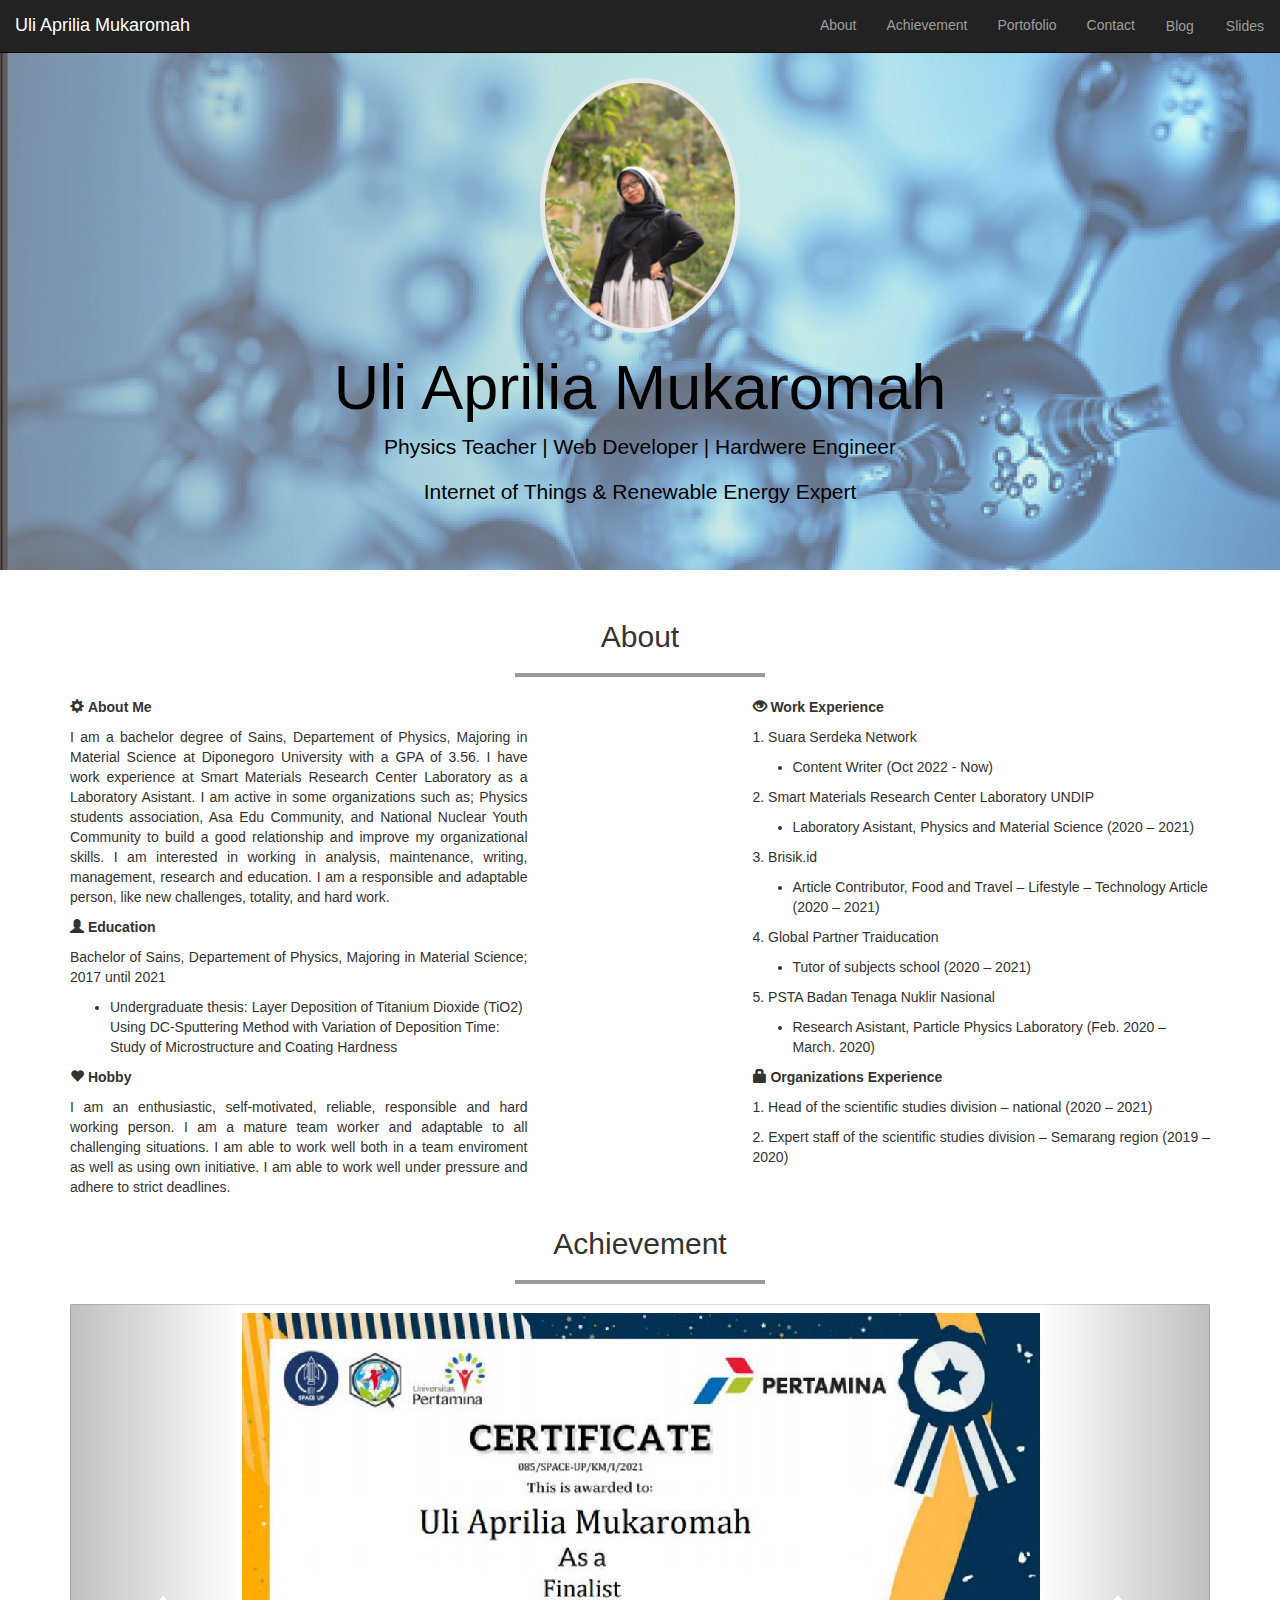
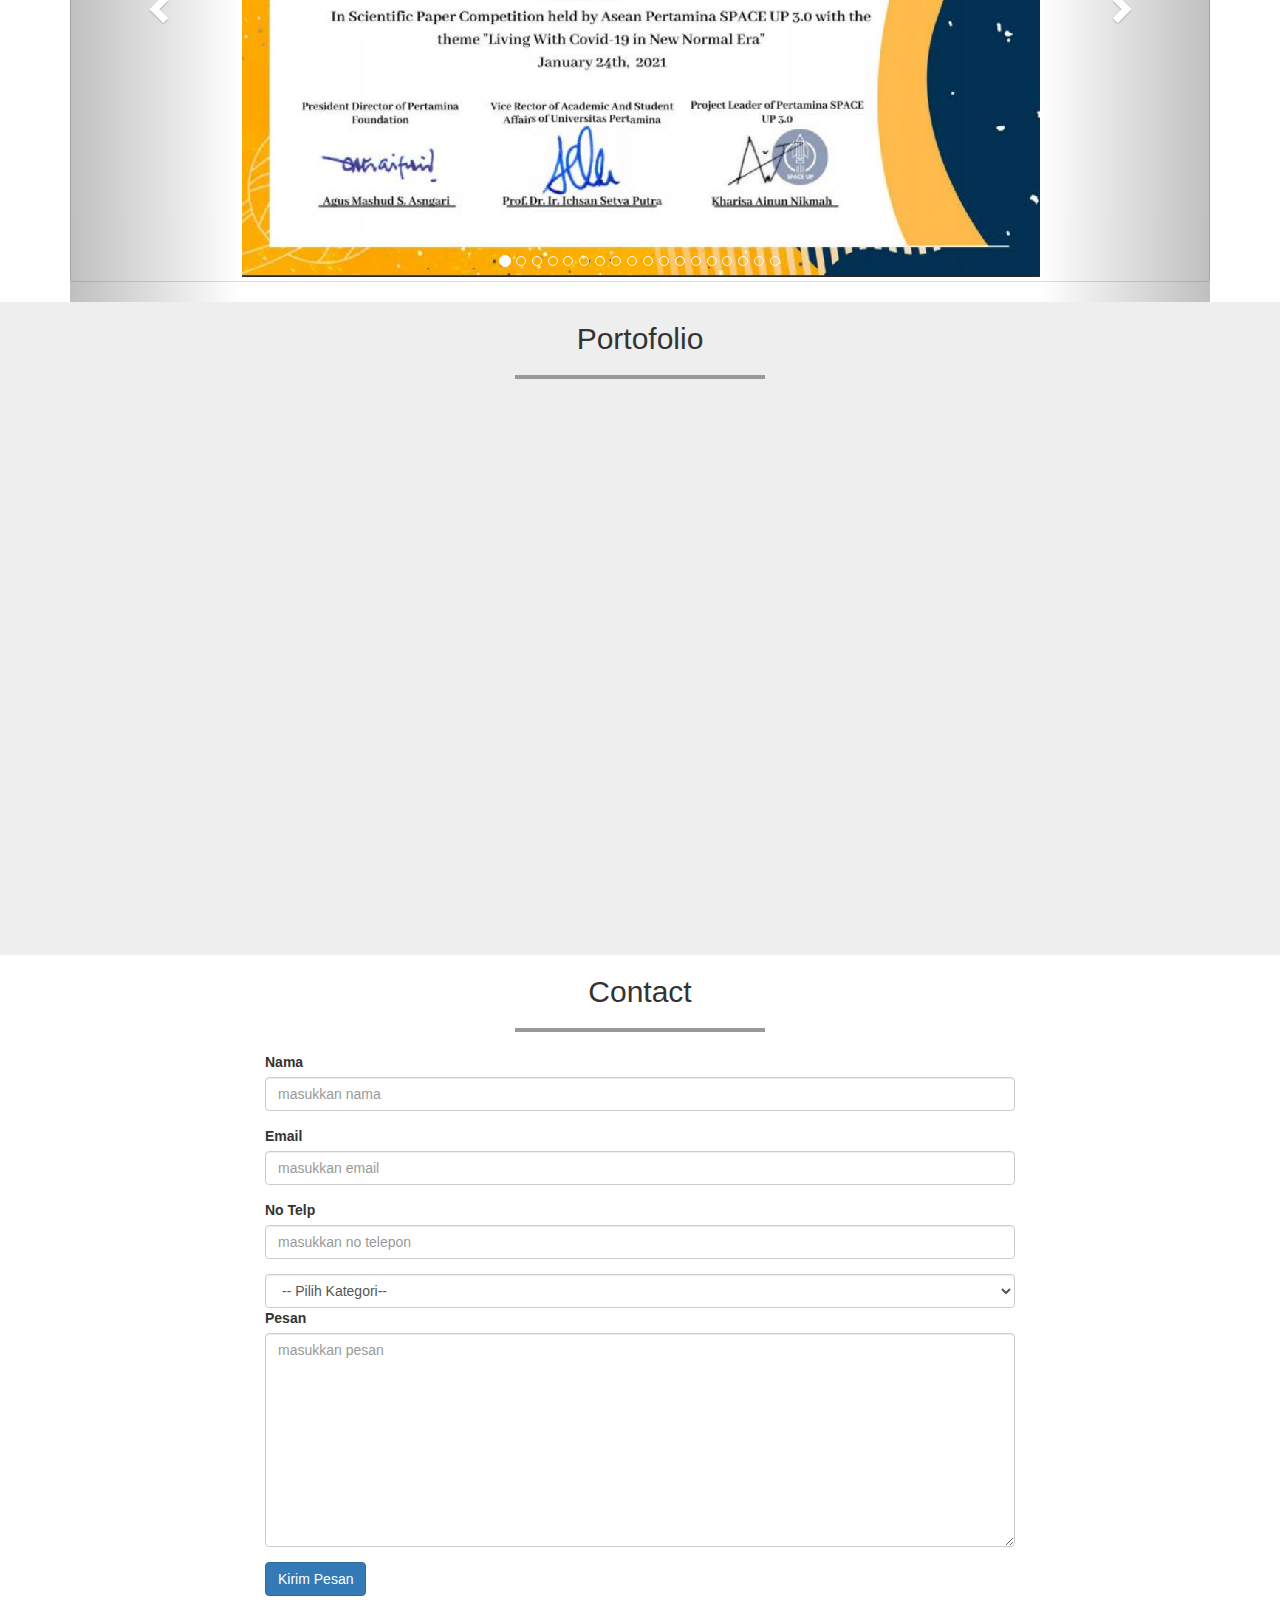
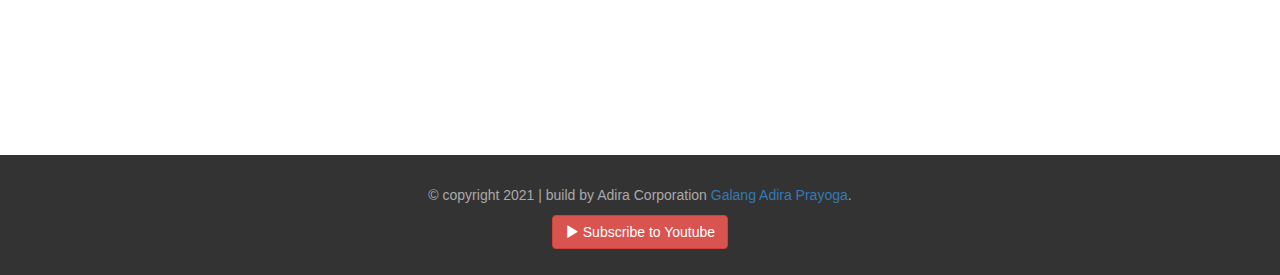
==== index.html @ ebdf1270 "first commit" ====
<!DOCTYPE html>
<html lang="en" id="home">
  <head>
    <meta charset="utf-8">
    <meta http-equiv="X-UA-Compatible" content="IE=edge">
    <meta name="viewport" content="width=device-width, initial-scale=1">
    <!-- The above 3 meta tags *must* come first in the head; any other head content must come *after* these tags -->
    <title>My Portofolio</title>

    <!-- Bootstrap -->
    <link href="css/bootstrap.min.css" rel="stylesheet">
    <link rel="stylesheet" href="css/style.css">

    <!-- HTML5 shim and Respond.js for IE8 support of HTML5 elements and media queries -->
    <!-- WARNING: Respond.js doesn't work if you view the page via file:// -->
    <!--[if lt IE 9]>
      <script src="https://oss.maxcdn.com/html5shiv/3.7.3/html5shiv.min.js"></script>
      <script src="https://oss.maxcdn.com/respond/1.4.2/respond.min.js"></script>
    <![endif]-->
  </head>
  <body>

    <!-- navbar -->
    <nav class="navbar navbar-inverse navbar-fixed-top">
        <div class="container-fluid">
            <div class="navbar-header">
                <button type="button" class="navbar-toggle collapsed" data-toggle="collapse" data-target="#bs-example-navbar-collapse-1" aria-expanded="false">
                    <span class="sr-only">Toggle navigation</span>
                    <span class="icon-bar"></span>
                    <span class="icon-bar"></span>
                    <span class="icon-bar"></span>
                </button>

                <a href="#home" class="navbar-brand page-scroll">Uli Aprilia Mukaromah</a>
            </div>


          <div class="collapse navbar-collapse" id="bs-example-navbar-collapse-1">
            <ul class="nav navbar-nav navbar-right">
                 <li><a href="#about" class="page-scroll">About</a> </li>
                 <li><a href="#achievement" class="page-scroll">Achievement</a></li>
                 <li><a href="#portofolio" class="page-scroll">Portofolio</a></li>
                 <li><a href="#contact" class="page-scroll">Contact</a></li>
                 <li><a href="https://catatanfisikawan.blogspot.com/" class="btn" target="_blank">Blog</a></li>
                 <li><a href="https://speakerdeck.com/galangadira" class="btn" target="_blank">Slides</a></li>
            </ul>
          </div>
        </div>
    </nav>
    <!-- akhir navbar -->

    <!-- jumbotron -->
       <div class="jumbotron text-center">
           <img src="img/uli.JPG" class="img-circle"> 
           <h1>Uli Aprilia Mukaromah</h1>
           <p>Physics Teacher | Web Developer | Hardwere Engineer</p>
           <p></p>
           <p>Internet of Things & Renewable Energy Expert</p>
       </div>
    <!-- akhir jumbotron-->
  
    <!-- about-->
     <section class="about" id="about">
        <div class="container">
            <div class="row">
                <div class="col-sm-12">
                    <h2 class="text-center">About</h2>
                    <hr>
                </div>
            </div>
            
            <div class="row">
                <div class="col-sm-5">
                    <p class="pKiri"><i class="glyphicon glyphicon-cog"></i> <strong> About Me</strong></p>
                    <p class="pKiri"> I am a bachelor degree of Sains, Departement of Physics, Majoring in Material Science at Diponegoro University with a GPA of 3.56. 
                      I have work experience at Smart Materials Research Center Laboratory as a Laboratory Asistant. I am active in some organizations such as; 
                      Physics students association, Asa Edu Community, and National Nuclear Youth Community to build a good relationship and improve my organizational skills. 
                      I am interested in working in analysis, maintenance, writing, management, research and education. I am a responsible and adaptable person, like new challenges, 
                      totality, and hard work.</p>
                    
                    <p class="pKiri"><i class="glyphicon glyphicon-user"></i> <strong> Education</strong></p>
                    <p class="pKiri"> Bachelor of Sains, Departement of Physics, Majoring in Material Science; 2017 until 2021 </p>
                    <p class="pKiri"> <ul><li>Undergraduate thesis: Layer Deposition of Titanium Dioxide (TiO2) Using DC-Sputtering Method with Variation of Deposition Time: Study of Microstructure and Coating Hardness</li></ul></p>
                    
                    <p class="pKiri"><i class="glyphicon glyphicon-heart"></i> <strong> Hobby</strong></p>
                    <p class="pKiri"> I am an enthusiastic, self-motivated, reliable, responsible and hard working person. 
                        I am a mature team worker and adaptable to all challenging situations. I am able to work well both in a team enviroment as well as using own initiative. 
                        I am able to work well under pressure and adhere to strict deadlines.</p>
                </div>
                <div class="col-sm-5 col-sm-offset-2">
                    <p class="pKanan"><i class="glyphicon glyphicon-eye-open"></i> <strong> Work Experience </strong></p>
                    <p class="pKanan"> 1. Suara Serdeka Network </p>
                    <p class="pKanan"> <ul><li>Content Writer (Oct 2022 - Now)</li></ul> </p>
                    <p class="pKanan"> 2. Smart Materials Research Center Laboratory UNDIP </p>
                    <p class="pKanan"> <ul><li>Laboratory Asistant, Physics and Material Science (2020 – 2021)</li></ul> </p>
                    <p class="pKanan"> 3. Brisik.id </p>
                    <p class="pKanan"> <ul><li>Article Contributor, Food and Travel – Lifestyle – Technology Article (2020 – 2021)</li></ul> </p>
                    <p class="pKanan"> 4. Global Partner Traiducation</p>
                    <p class="pKanan"> <ul><li>Tutor of subjects school (2020 – 2021)</li></ul> </p>
                    <p class="pKanan"> 5. PSTA Badan Tenaga Nuklir Nasional</p>
                    <p class="pKanan"> <ul><li>Research Asistant, Particle Physics Laboratory (Feb. 2020  –  March. 2020)</li></ul> </p>
                    <p class="pKanan">    </p>

                    <p class="pKanan"><i class="glyphicon glyphicon-lock"></i> <strong> Organizations Experience </strong></p>
                    <p class="pKanan"> 1. Head of the scientific studies division – national (2020 – 2021) </p>
                    <p class="pKanan"> 2. Expert staff of the scientific studies division – Semarang region (2019 – 2020) </p>

                </div>
            </div>
        </div>
     </section>
    <!-- akhir about-->

    <!-- Achievement -->
    <section class="Achievement" id="achievement">
        <div class="container">
            <div class="row">
                <div class="col-sm-12 text-center">
                    <h2>Achievement</h2>
                    <hr>
                </div>
            </div>

            <div class="row">
                <div class="col-sm-12">
                    <div id="carousel-sertifikat-generic" class="carousel slide" data-ride="carousel">
                        <!-- Indicators -->
                        <ol class="carousel-indicators">
                          <li data-target="#carousel-sertifikat-generic" data-slide-to="0" class="active"></li>
                          <li data-target="#carousel-sertifikat-generic" data-slide-to="1"></li>
                          <li data-target="#carousel-sertifikat-generic" data-slide-to="2"></li>
                          <li data-target="#carousel-sertifikat-generic" data-slide-to="3"></li>
                          <li data-target="#carousel-sertifikat-generic" data-slide-to="4"></li>
                          <li data-target="#carousel-sertifikat-generic" data-slide-to="5"></li>
                          <li data-target="#carousel-sertifikat-generic" data-slide-to="6"></li>
                          <li data-target="#carousel-sertifikat-generic" data-slide-to="7"></li>
                          <li data-target="#carousel-sertifikat-generic" data-slide-to="8"></li>
                          <li data-target="#carousel-sertifikat-generic" data-slide-to="9"></li>
                          <li data-target="#carousel-sertifikat-generic" data-slide-to="10"></li>
                          <li data-target="#carousel-sertifikat-generic" data-slide-to="11"></li>
                          <li data-target="#carousel-sertifikat-generic" data-slide-to="12"></li>
                          <li data-target="#carousel-sertifikat-generic" data-slide-to="13"></li>
                          <li data-target="#carousel-sertifikat-generic" data-slide-to="14"></li>
                          <li data-target="#carousel-sertifikat-generic" data-slide-to="15"></li>
                          <li data-target="#carousel-sertifikat-generic" data-slide-to="16"></li>
                          <li data-target="#carousel-sertifikat-generic" data-slide-to="17"></li>
                        </ol>
                      
                        <!-- Wrapper for slides -->
                        <div class="carousel-inner" role="listbox">
                          <div class="item active">
                            <a href="img/sertifikat/1.png" class="thumbnail"><img src="img/sertifikat/1.png" alt="..."> </a>
                            <div class="carousel-caption">
                            </div>
                          </div>
                          <div class="item">
                            <a href="img/sertifikat/2.png" class="thumbnail"><img src="img/sertifikat/2.png" alt="..."></a>
                            <div class="carousel-caption">
                            </div>
                          </div>
                          <div class="item">
                            <a href="img/sertifikat/3.png" class="thumbnail"><img src="img/sertifikat/3.png" alt="..."></a>
                            <div class="carousel-caption">
                            </div>
                          </div>
                          <div class="item">
                            <a href="img/sertifikat/4.png" class="thumbnail"><img src="img/sertifikat/4.png" alt="..."></a>
                            <div class="carousel-caption">
                            </div>
                          </div>
                          <div class="item">
                            <a href="img/sertifikat/5.png" class="thumbnail"><img src="img/sertifikat/5.png" alt="..."></a>
                            <div class="carousel-caption">
                            </div>
                          </div>
                          <div class="item">
                            <a href="img/sertifikat/6.png" class="thumbnail"><img src="img/sertifikat/6.png" alt="..."></a>
                            <div class="carousel-caption">
                            </div>
                          </div>
                          <div class="item">
                            <a href="img/sertifikat/7.png" class="thumbnail"><img src="img/sertifikat/7.png" alt="..."></a>
                            <div class="carousel-caption">
                            </div>
                          </div>
                          <div class="item">
                            <a href="img/sertifikat/8.png" class="thumbnail"><img src="img/sertifikat/8.png" alt="..."></a>
                            <div class="carousel-caption">
                            </div>
                          </div>
                          <div class="item">
                            <a href="img/sertifikat/9.png" class="thumbnail"><img src="img/sertifikat/9.png" alt="..."></a>
                            <div class="carousel-caption">
                            </div>
                          </div>
                          <div class="item">
                            <a href="img/sertifikat/10.png" class="thumbnail"><img src="img/sertifikat/10.png" alt="..."></a>
                            <div class="carousel-caption">
                            </div>
                          </div>
                          <div class="item">
                            <a href="img/sertifikat/11.png" class="thumbnail"><img src="img/sertifikat/11.png" alt="..."></a>
                            <div class="carousel-caption">
                            </div>
                          </div>
                          <div class="item">
                            <a href="img/sertifikat/12.png" class="thumbnail"><img src="img/sertifikat/12.png" alt="..."></a>
                            <div class="carousel-caption">
                            </div>
                          </div>
                          <div class="item">
                            <a href="img/sertifikat/13.png" class="thumbnail"><img src="img/sertifikat/13.png" alt="..."></a>
                            <div class="carousel-caption">
                            </div>
                          </div>
                          <div class="item">
                            <a href="img/sertifikat/14.png" class="thumbnail"><img src="img/sertifikat/14.png" alt="..."></a>
                            <div class="carousel-caption">
                            </div>
                          </div>
                          <div class="item">
                            <a href="img/sertifikat/15.png" class="thumbnail"><img src="img/sertifikat/15.png" alt="..."></a>
                            <div class="carousel-caption">
                            </div>
                          </div>
                          <div class="item">
                            <a href="img/sertifikat/16.png" class="thumbnail"><img src="img/sertifikat/16.png" alt="..."></a>
                            <div class="carousel-caption">
                            </div>
                          </div>
                          <div class="item">
                            <a href="img/sertifikat/17.png" class="thumbnail"><img src="img/sertifikat/17.png" alt="..."></a>
                            <div class="carousel-caption">
                            </div>
                          </div>
                        </div>
                      
                        <!-- Controls -->
                        <a class="left carousel-control" href="#carousel-sertifikat-generic" role="button" data-slide="prev">
                          <span class="glyphicon glyphicon-chevron-left" aria-hidden="true"></span>
                          <span class="sr-only">Previous</span>
                        </a>
                        <a class="right carousel-control" href="#carousel-sertifikat-generic" role="button" data-slide="next">
                          <span class="glyphicon glyphicon-chevron-right" aria-hidden="true"></span>
                          <span class="sr-only">Next</span>
                        </a>
                      </div>
                </div>
            </div>
        </div>
    </section>

    <!-- Akhir Achievement -->

    <!-- portofolio-->
    <section class="portofolio" id="portofolio">
        <div class="container">
            <div class="row">
                <div class="col-sm-12 text-center">
                    <h2>Portofolio</h2>
                    <hr>
                </div>
            </div>

            <div class="row">
                <div class="col-sm-4">
                    <a href="projek1.html" class="thumbnail" target="_blank"> 
                        <img src="img/portofolio/porto-1.png">
                    </a>
                </div>
                <div class="col-sm-4">
                    <a href="projek1.html" class="thumbnail" target="_blank">
                        <img src="img/portofolio/porto-2.png">
                    </a>
                </div>
                <div class="col-sm-4">
                    <a href="projek1.html" class="thumbnail" target="_blank">
                        <img src="img/portofolio/porto-3.3.png">
                    </a>
                </div>
                <div class="col-sm-4">
                    <a href="projek1.html" class="thumbnail" target="_blank">
                        <img src="img/portofolio/porto-4.png">
                    </a>
                </div>
                <div class="col-sm-4">
                    <a href="projek1.html" class="thumbnail" target="_blank">
                        <img src="img/portofolio/porto-4.3.png">
                    </a>
                </div>
                <div class="col-sm-4">
                    <a href="projek1.html" class="thumbnail" target="_blank">
                        <img src="img/portofolio/porto-4.2.png">
                    </a>
                </div>
            </div>
        </div>
    </section>
    <!-- akhir portofolio-->

    <!-- contact-->
    <section class="contact" id="contact">
        <div class="container">
            <div class="row">
                <div class="col-sm-12 text-center">
                    <h2>Contact</h2>
                    <hr>
                </div>
            </div>

            <div class="row">
                <div class="col-sm-8 col-sm-offset-2">
                    <form>
                        <div class="form-group">
                            <label for="nama">Nama</label>
                            <input type="text" id="nama" class="form-control" placeholder="masukkan nama">
                        </div>
                        <div class="form-group">
                            <label for="email">Email</label>
                            <input type="email" id="email" class="form-control" placeholder="masukkan email">
                        </div>
                        <div class="form-group">
                            <label for="telp">No Telp</label>
                            <input type="tel" id="telp" class="form-control" placeholder="masukkan no telepon">
                        </div>
                        <select class="form-control">
                            <option>-- Pilih Kategori--</option>
                            <option>Web Design</option>
                            <option>Web Development</option>
                            <option>Internet of Things</option>
                        </select>
                        <div class="form-group">
                            <label for="pesan">Pesan</label>
                            <textarea class="form-control" rows="10" placeholder="masukkan pesan"></textarea>
                        </div>
                        <button type="submit" class="btn btn-primary">Kirim Pesan</button>

                    </form>
                </div>
            </div>
        </div>
    </section>
    <!-- akhir contact-->

    <!-- footer -->
    <footer>
        <div class="container text-center">
            <div class="row">
                <div class="col-sm-12">
                    <p>&copy; copyright 2021 | build by Adira Corporation <a href="https://www.instagram.com/galangadira/" target="_blank">Galang Adira Prayoga</a>.</p>
                </div>
            </div>
            <div class="row">
                <div class="col-sm-12">
                    <a href="https://www.youtube.com/channel/UCHBPkILv1newy-aLIqkVh1Q" class="btn btn-danger" target="_blank"> <i class="glyphicon glyphicon-play"></i> Subscribe to Youtube</a>
                </div>
            </div>
        </div>
    </footer>
    <!-- akhir footer -->


    <!-- jQuery (necessary for Bootstrap's JavaScript plugins) -->
    <script src="js/jquery-3.1.1.min.js"></script>
    <script src="js/jquery.easing.1.3.js"></script>
    <!-- Include all compiled plugins (below), or include individual files as needed -->
    <script src="js/bootstrap.min.js"></script>
    <script src="js/script.js"></script>
    
  </body>
</html>
---- css/style.css ----
html {
    position: relative;
}

body {
    margin-bottom: 120px;
    margin-top: 30px;
}

.jumbotron {
    height: 100%;
    width: 100%;
    background-image: url('../img/Uli-bg.png');
    background-attachment: fixed;
    background-size: cover;
    background-position: 0;
    color: black;
    overflow: hidden;
}

.jumbotron img {
    width: 200px;
    border: 5px solid #eaeaea;
    box-shadow: 1px 1px 10 px rgba(0,0,0,0,5);
}

.jumbotron h1, .jumbotron p {
    text-shadow: 1px 1px 10 px rgba(0,0,0,0,5);    
}

hr {
    width: 250px;
    border-top: 4px solid #999;
}

h3 { 
    color:black;
}

section {
    min-height: 600px;
}

.pKiri, .pKanan {
    opacity: 0;
    transform: translate(-50px, 0) rotate(15deg);
    transition: 1s;
    text-align: justify;
}

.pKanan {
    transform: translate(50px, 0) rotate(-15deg);
    text-align: justify;
}

.pKiri.pMuncul, .pKanan.pMuncul {
    opacity: 1;
    transform: translate(0,0);
}
.portofolio {
    background-color:#eee ;
}

.portofolio .thumbnail {
    opacity: 0;
    transform: translate(0, -40px);
    transition: .5s;
}

.portofolio .thumbnail.muncul {
    opacity: 1;
    transform: translate(0,0);
}

.contact {
    min-height: 800px;
}

footer {
    position: absolute;
    bottom: 0;
    width: 100%;
    height: 120px;
    background-color: #333;
    padding-top: 30px;
}

footer p {
    color: #aaa;
    font-size: 1em;
}
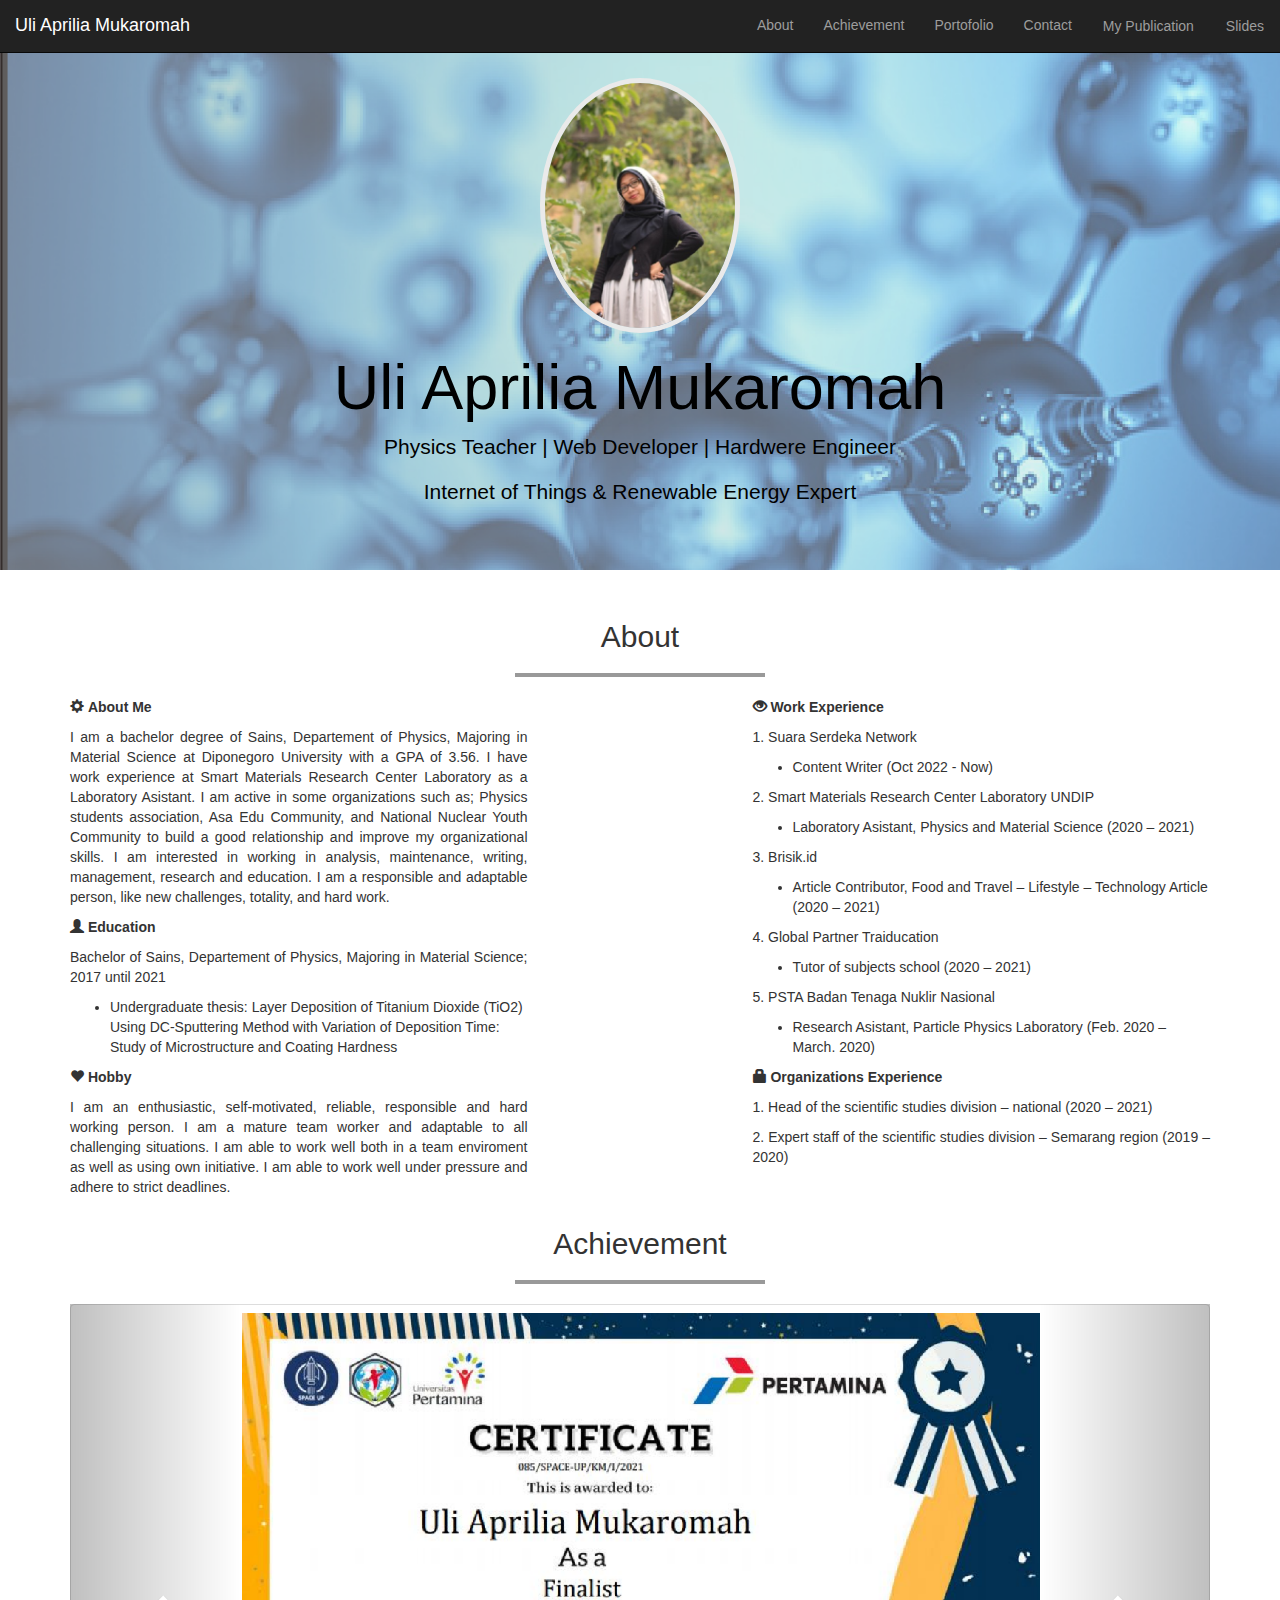
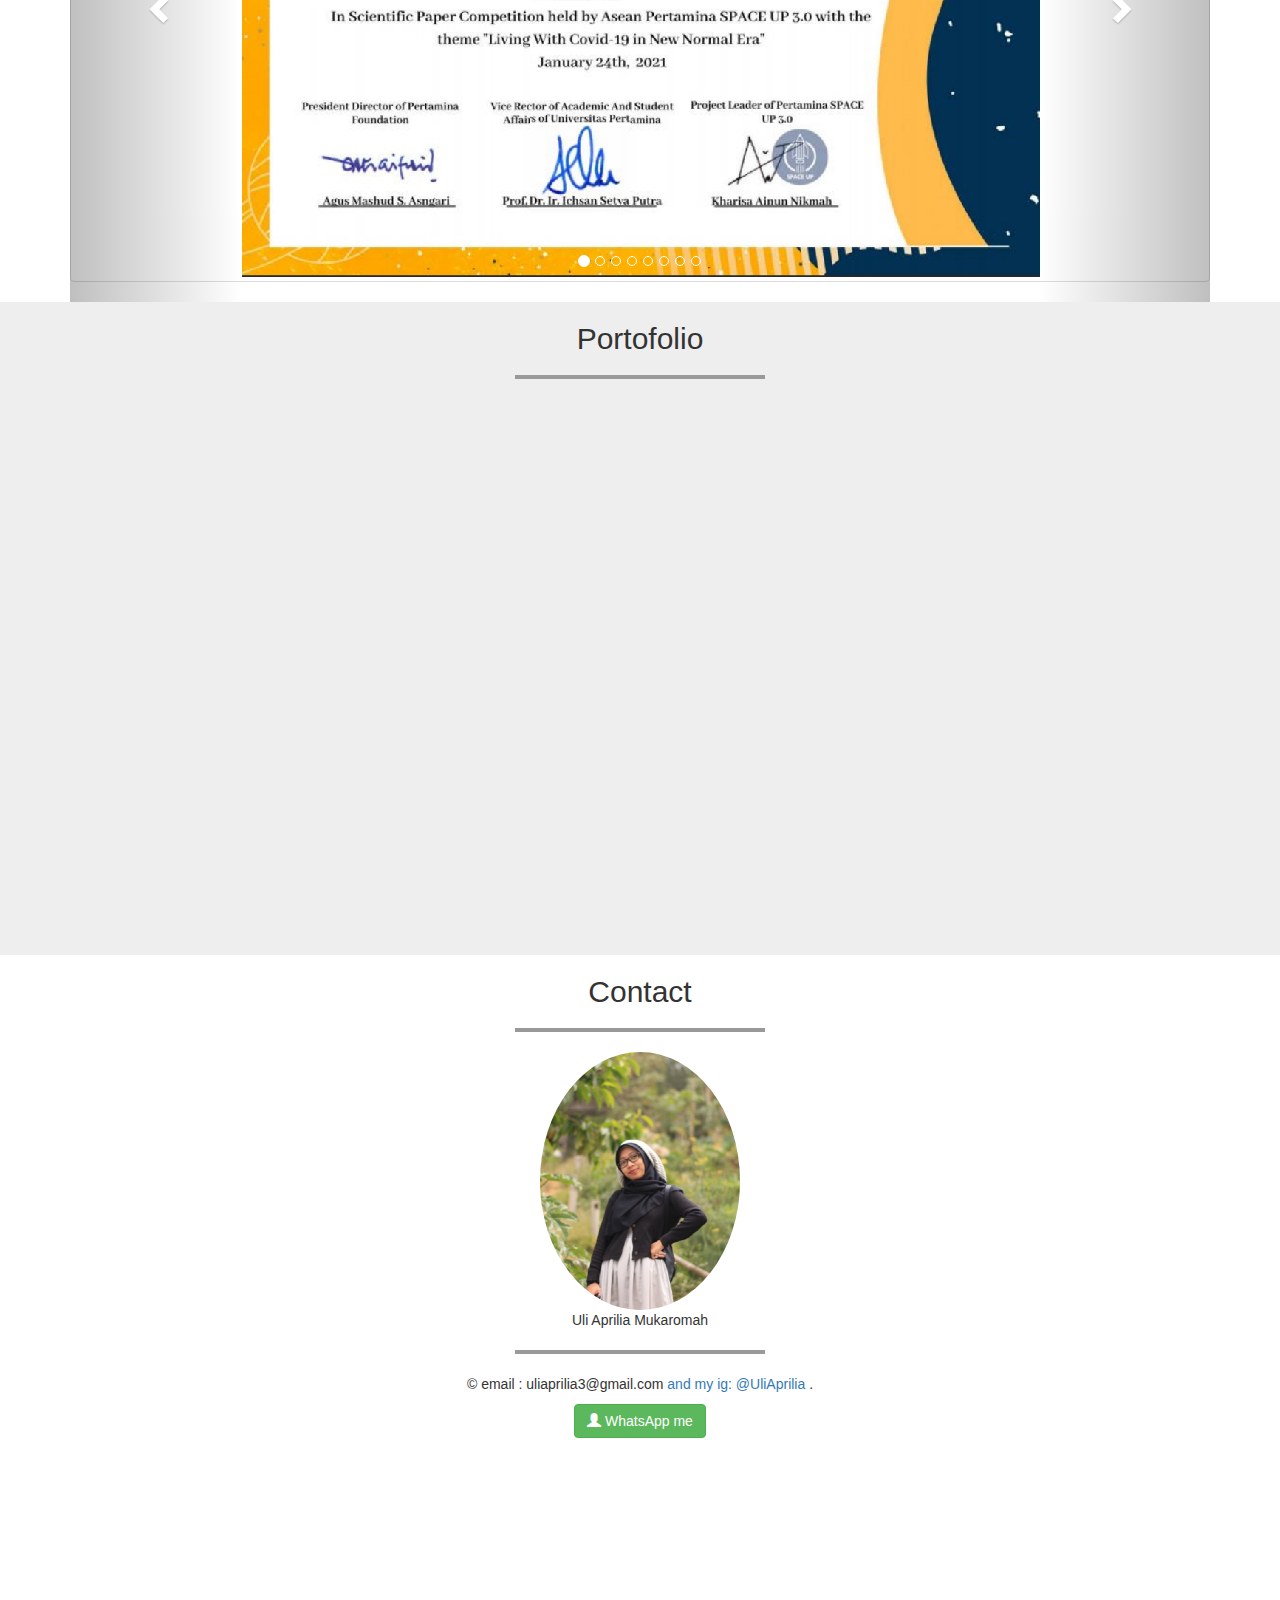
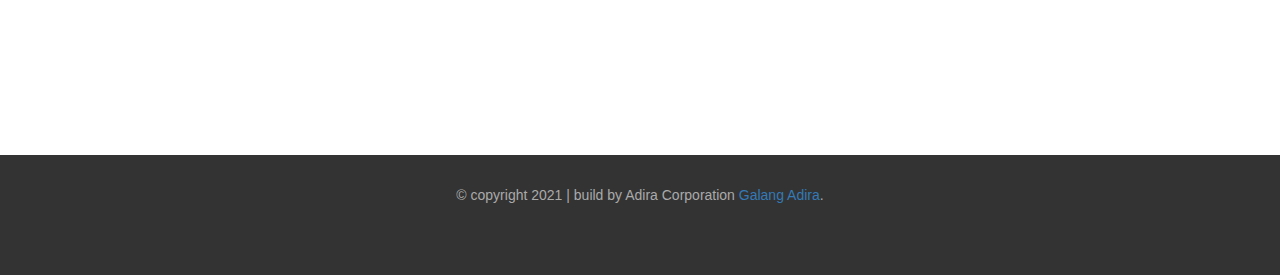
==== commit 3800898c: "second commit" ====
--- a/index.html
+++ b/index.html
@@ -41,7 +41,7 @@
                  <li><a href="#achievement" class="page-scroll">Achievement</a></li>
                  <li><a href="#portofolio" class="page-scroll">Portofolio</a></li>
                  <li><a href="#contact" class="page-scroll">Contact</a></li>
-                 <li><a href="https://catatanfisikawan.blogspot.com/" class="btn" target="_blank">Blog</a></li>
+                 <li><a href="https://catatanfisikawan.blogspot.com/" class="btn" target="_blank">My Publication</a></li>
                  <li><a href="https://speakerdeck.com/galangadira" class="btn" target="_blank">Slides</a></li>
             </ul>
           </div>
@@ -134,7 +134,7 @@
                           <li data-target="#carousel-sertifikat-generic" data-slide-to="5"></li>
                           <li data-target="#carousel-sertifikat-generic" data-slide-to="6"></li>
                           <li data-target="#carousel-sertifikat-generic" data-slide-to="7"></li>
-                          <li data-target="#carousel-sertifikat-generic" data-slide-to="8"></li>
+                        <!--<li data-target="#carousel-sertifikat-generic" data-slide-to="8"></li>
                           <li data-target="#carousel-sertifikat-generic" data-slide-to="9"></li>
                           <li data-target="#carousel-sertifikat-generic" data-slide-to="10"></li>
                           <li data-target="#carousel-sertifikat-generic" data-slide-to="11"></li>
@@ -143,7 +143,7 @@
                           <li data-target="#carousel-sertifikat-generic" data-slide-to="14"></li>
                           <li data-target="#carousel-sertifikat-generic" data-slide-to="15"></li>
                           <li data-target="#carousel-sertifikat-generic" data-slide-to="16"></li>
-                          <li data-target="#carousel-sertifikat-generic" data-slide-to="17"></li>
+                          <li data-target="#carousel-sertifikat-generic" data-slide-to="17"></li> -->
                         </ol>
                       
                         <!-- Wrapper for slides -->
@@ -154,11 +154,6 @@
                             </div>
                           </div>
                           <div class="item">
-                            <a href="img/sertifikat/2.png" class="thumbnail"><img src="img/sertifikat/2.png" alt="..."></a>
-                            <div class="carousel-caption">
-                            </div>
-                          </div>
-                          <div class="item">
                             <a href="img/sertifikat/3.png" class="thumbnail"><img src="img/sertifikat/3.png" alt="..."></a>
                             <div class="carousel-caption">
                             </div>
@@ -174,16 +169,6 @@
                             </div>
                           </div>
                           <div class="item">
-                            <a href="img/sertifikat/6.png" class="thumbnail"><img src="img/sertifikat/6.png" alt="..."></a>
-                            <div class="carousel-caption">
-                            </div>
-                          </div>
-                          <div class="item">
-                            <a href="img/sertifikat/7.png" class="thumbnail"><img src="img/sertifikat/7.png" alt="..."></a>
-                            <div class="carousel-caption">
-                            </div>
-                          </div>
-                          <div class="item">
                             <a href="img/sertifikat/8.png" class="thumbnail"><img src="img/sertifikat/8.png" alt="..."></a>
                             <div class="carousel-caption">
                             </div>
@@ -200,36 +185,6 @@
                           </div>
                           <div class="item">
                             <a href="img/sertifikat/11.png" class="thumbnail"><img src="img/sertifikat/11.png" alt="..."></a>
-                            <div class="carousel-caption">
-                            </div>
-                          </div>
-                          <div class="item">
-                            <a href="img/sertifikat/12.png" class="thumbnail"><img src="img/sertifikat/12.png" alt="..."></a>
-                            <div class="carousel-caption">
-                            </div>
-                          </div>
-                          <div class="item">
-                            <a href="img/sertifikat/13.png" class="thumbnail"><img src="img/sertifikat/13.png" alt="..."></a>
-                            <div class="carousel-caption">
-                            </div>
-                          </div>
-                          <div class="item">
-                            <a href="img/sertifikat/14.png" class="thumbnail"><img src="img/sertifikat/14.png" alt="..."></a>
-                            <div class="carousel-caption">
-                            </div>
-                          </div>
-                          <div class="item">
-                            <a href="img/sertifikat/15.png" class="thumbnail"><img src="img/sertifikat/15.png" alt="..."></a>
-                            <div class="carousel-caption">
-                            </div>
-                          </div>
-                          <div class="item">
-                            <a href="img/sertifikat/16.png" class="thumbnail"><img src="img/sertifikat/16.png" alt="..."></a>
-                            <div class="carousel-caption">
-                            </div>
-                          </div>
-                          <div class="item">
-                            <a href="img/sertifikat/17.png" class="thumbnail"><img src="img/sertifikat/17.png" alt="..."></a>
                             <div class="carousel-caption">
                             </div>
                           </div>
@@ -300,42 +255,20 @@
 
     <!-- contact-->
     <section class="contact" id="contact">
-        <div class="container">
+        <div class="container text-center">
             <div class="row">
                 <div class="col-sm-12 text-center">
                     <h2>Contact</h2>
                     <hr>
                 </div>
             </div>
-
-            <div class="row">
-                <div class="col-sm-8 col-sm-offset-2">
-                    <form>
-                        <div class="form-group">
-                            <label for="nama">Nama</label>
-                            <input type="text" id="nama" class="form-control" placeholder="masukkan nama">
-                        </div>
-                        <div class="form-group">
-                            <label for="email">Email</label>
-                            <input type="email" id="email" class="form-control" placeholder="masukkan email">
-                        </div>
-                        <div class="form-group">
-                            <label for="telp">No Telp</label>
-                            <input type="tel" id="telp" class="form-control" placeholder="masukkan no telepon">
-                        </div>
-                        <select class="form-control">
-                            <option>-- Pilih Kategori--</option>
-                            <option>Web Design</option>
-                            <option>Web Development</option>
-                            <option>Internet of Things</option>
-                        </select>
-                        <div class="form-group">
-                            <label for="pesan">Pesan</label>
-                            <textarea class="form-control" rows="10" placeholder="masukkan pesan"></textarea>
-                        </div>
-                        <button type="submit" class="btn btn-primary">Kirim Pesan</button>
-
-                    </form>
+            <div class="row">
+                <div class="row-sm-12">
+                  <img src="img/uli.JPG" class="img-circle" width="200px">
+                  <p> Uli Aprilia Mukaromah </p>
+                  <hr>
+                  <p>&copy; email : uliaprilia3@gmail.com <a href="https://www.instagram.com/uliaprilia13/" target="_blank"> and my ig: @UliAprilia </a>.</p>
+                  <a href="https://wa.me/qr/V53BQAPKJ22YE1" class="btn btn-success" target="_blank"> <i class="glyphicon glyphicon-user"></i> WhatsApp me</a>
                 </div>
             </div>
         </div>
@@ -347,12 +280,7 @@
         <div class="container text-center">
             <div class="row">
                 <div class="col-sm-12">
-                    <p>&copy; copyright 2021 | build by Adira Corporation <a href="https://www.instagram.com/galangadira/" target="_blank">Galang Adira Prayoga</a>.</p>
-                </div>
-            </div>
-            <div class="row">
-                <div class="col-sm-12">
-                    <a href="https://www.youtube.com/channel/UCHBPkILv1newy-aLIqkVh1Q" class="btn btn-danger" target="_blank"> <i class="glyphicon glyphicon-play"></i> Subscribe to Youtube</a>
+                    <p>&copy; copyright 2021 | build by Adira Corporation <a href="https://www.instagram.com/galangadira/" target="_blank">Galang Adira</a>.</p>
                 </div>
             </div>
         </div>
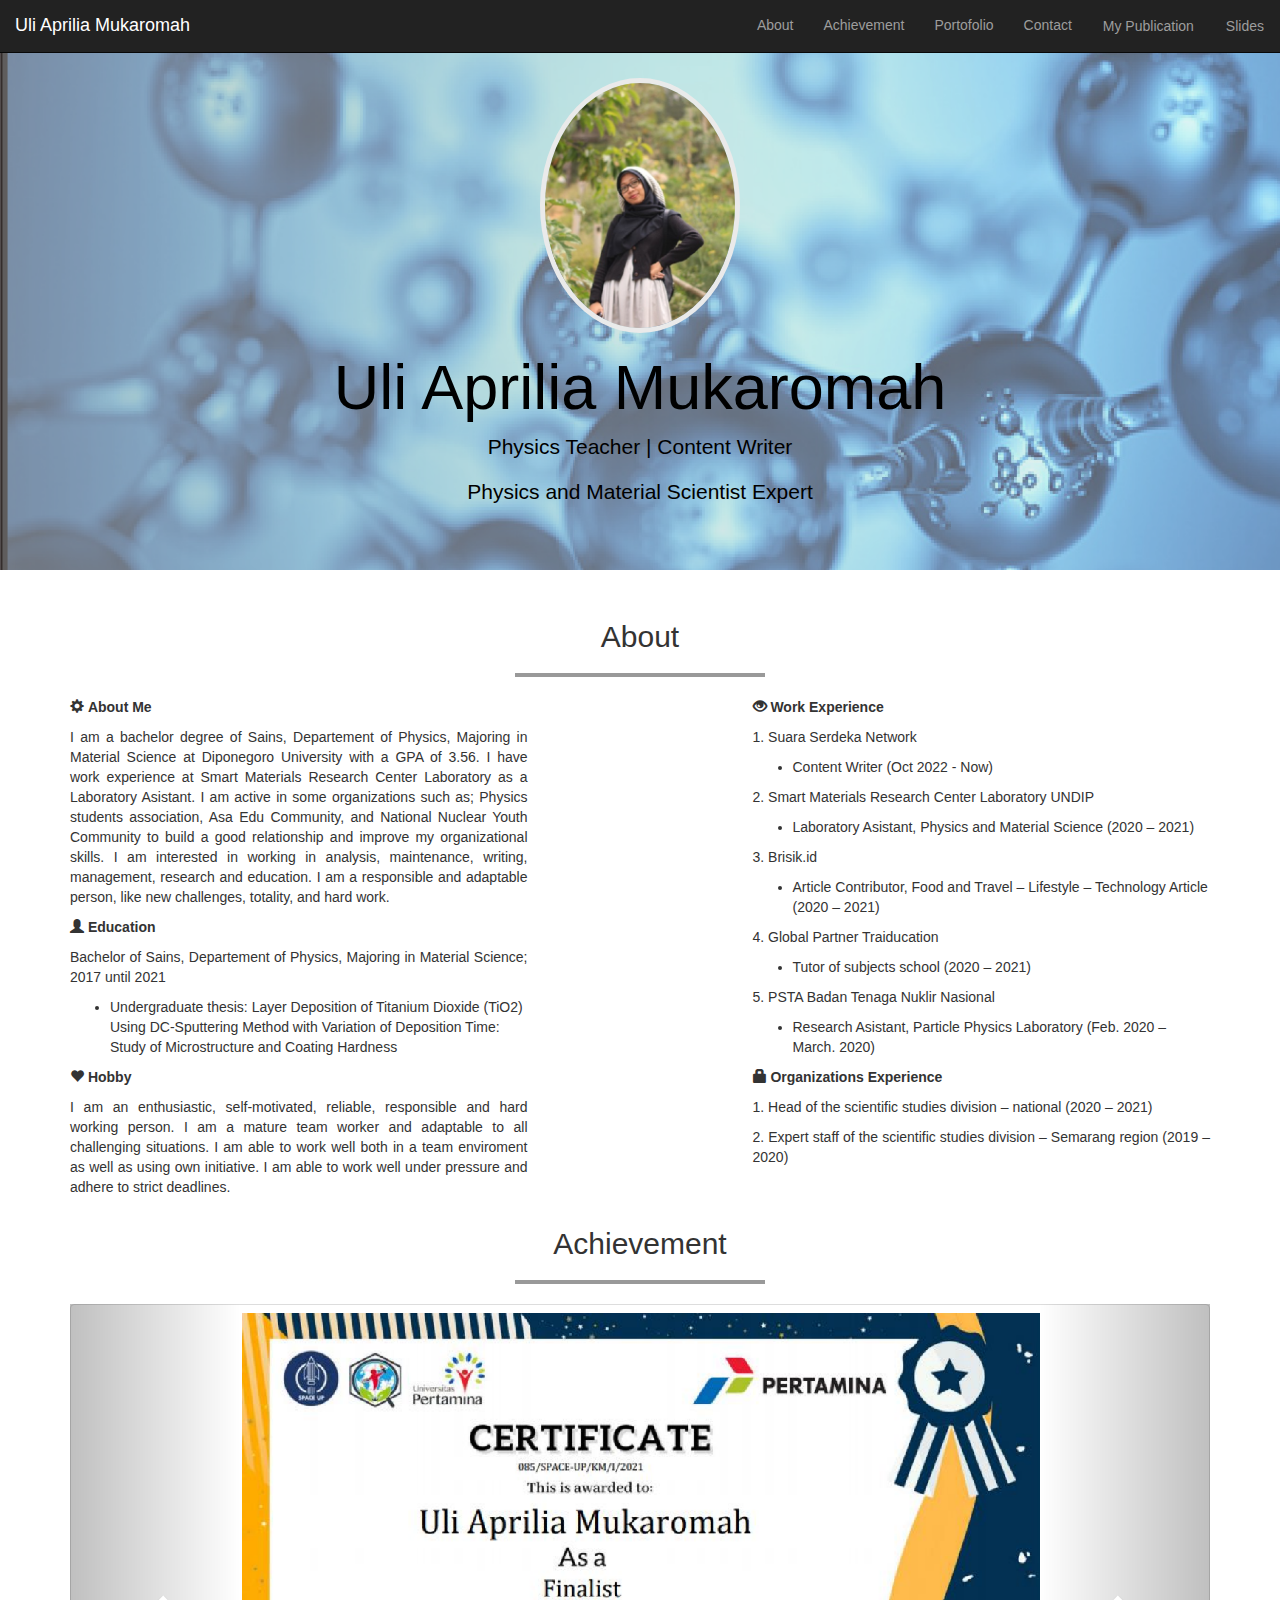
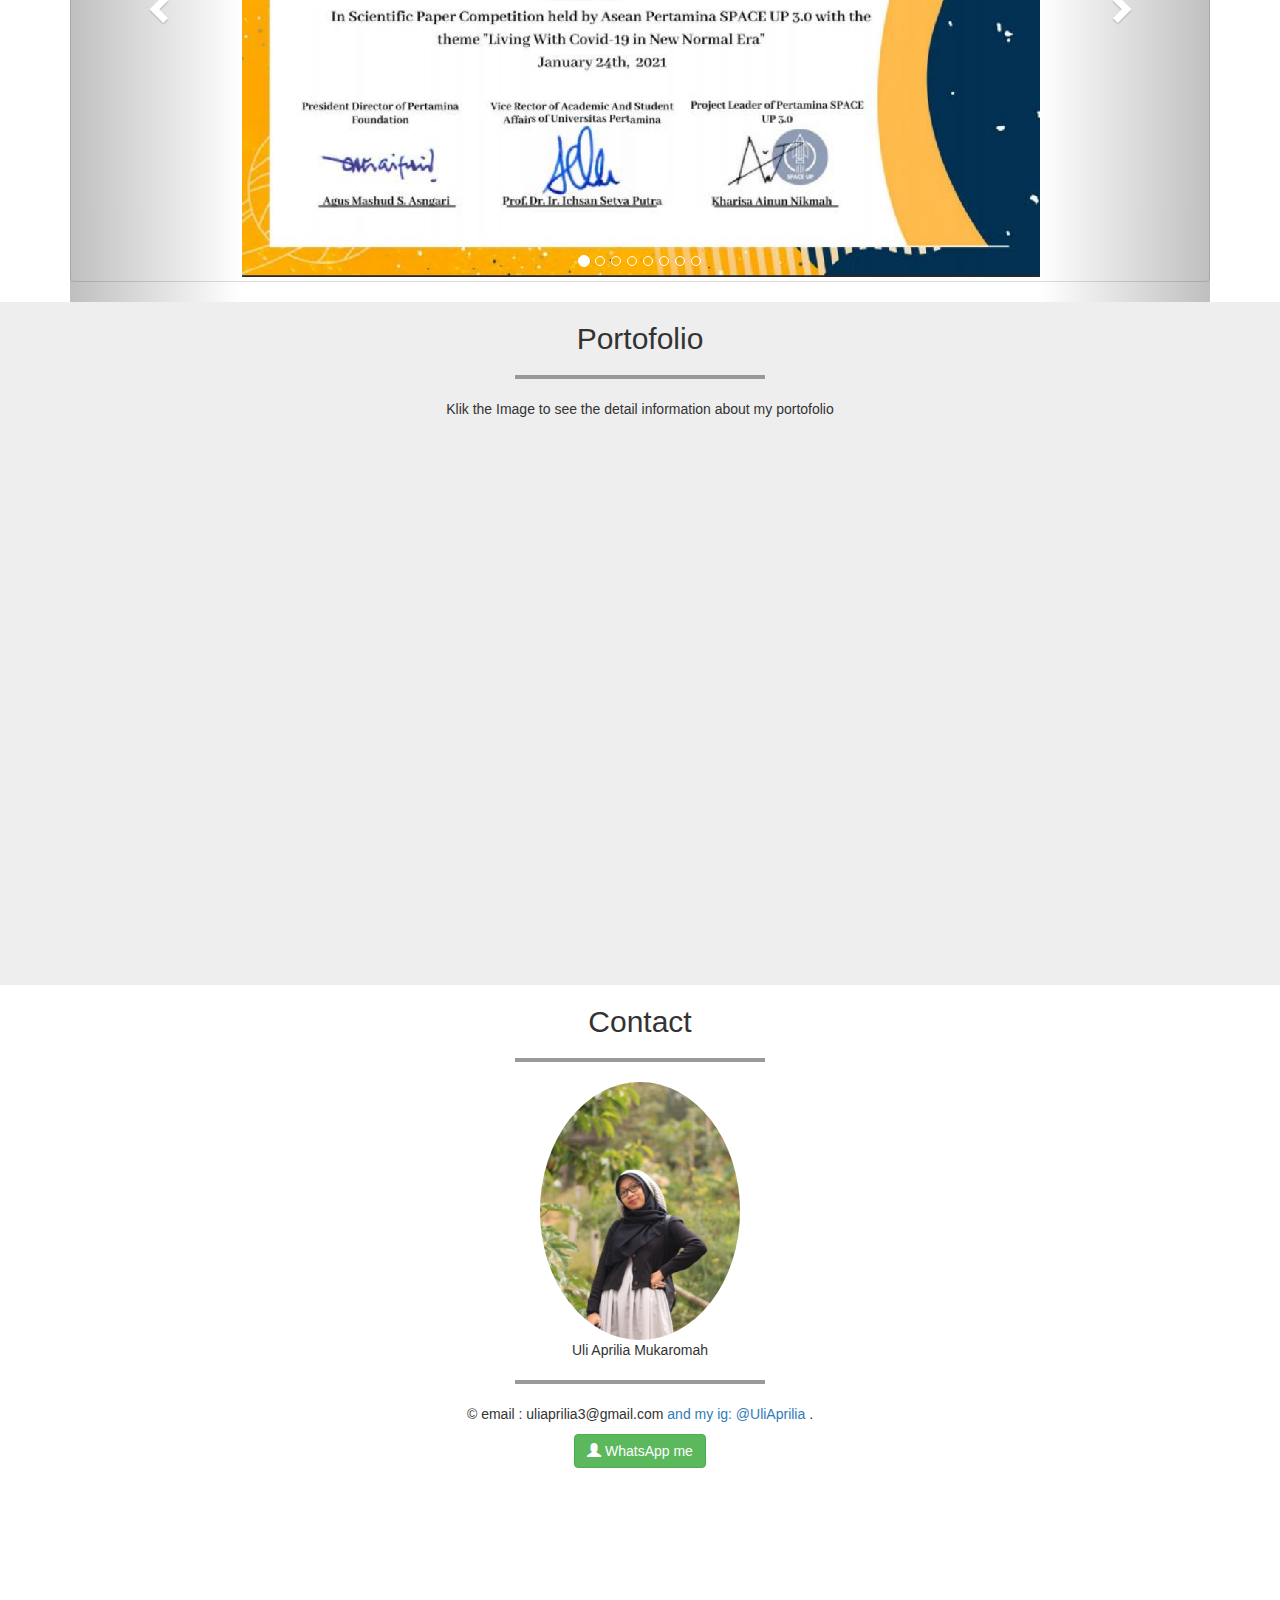
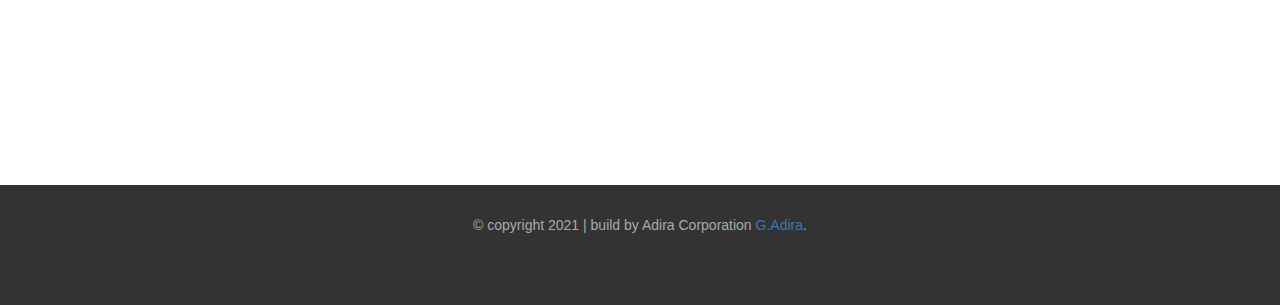
==== commit 7fb80d7a: "third commit" ====
--- a/index.html
+++ b/index.html
@@ -53,9 +53,9 @@
        <div class="jumbotron text-center">
            <img src="img/uli.JPG" class="img-circle"> 
            <h1>Uli Aprilia Mukaromah</h1>
-           <p>Physics Teacher | Web Developer | Hardwere Engineer</p>
+           <p>Physics Teacher | Content Writer</p>
            <p></p>
-           <p>Internet of Things & Renewable Energy Expert</p>
+           <p>Physics and Material Scientist Expert</p>
        </div>
     <!-- akhir jumbotron-->
   
@@ -214,6 +214,7 @@
                 <div class="col-sm-12 text-center">
                     <h2>Portofolio</h2>
                     <hr>
+                    <p>Klik the Image to see the detail information about my portofolio</p>
                 </div>
             </div>
 
@@ -280,7 +281,7 @@
         <div class="container text-center">
             <div class="row">
                 <div class="col-sm-12">
-                    <p>&copy; copyright 2021 | build by Adira Corporation <a href="https://www.instagram.com/galangadira/" target="_blank">Galang Adira</a>.</p>
+                    <p>&copy; copyright 2021 | build by Adira Corporation <a href="https://www.instagram.com/galangadira/" target="_blank">G.Adira</a>.</p>
                 </div>
             </div>
         </div>
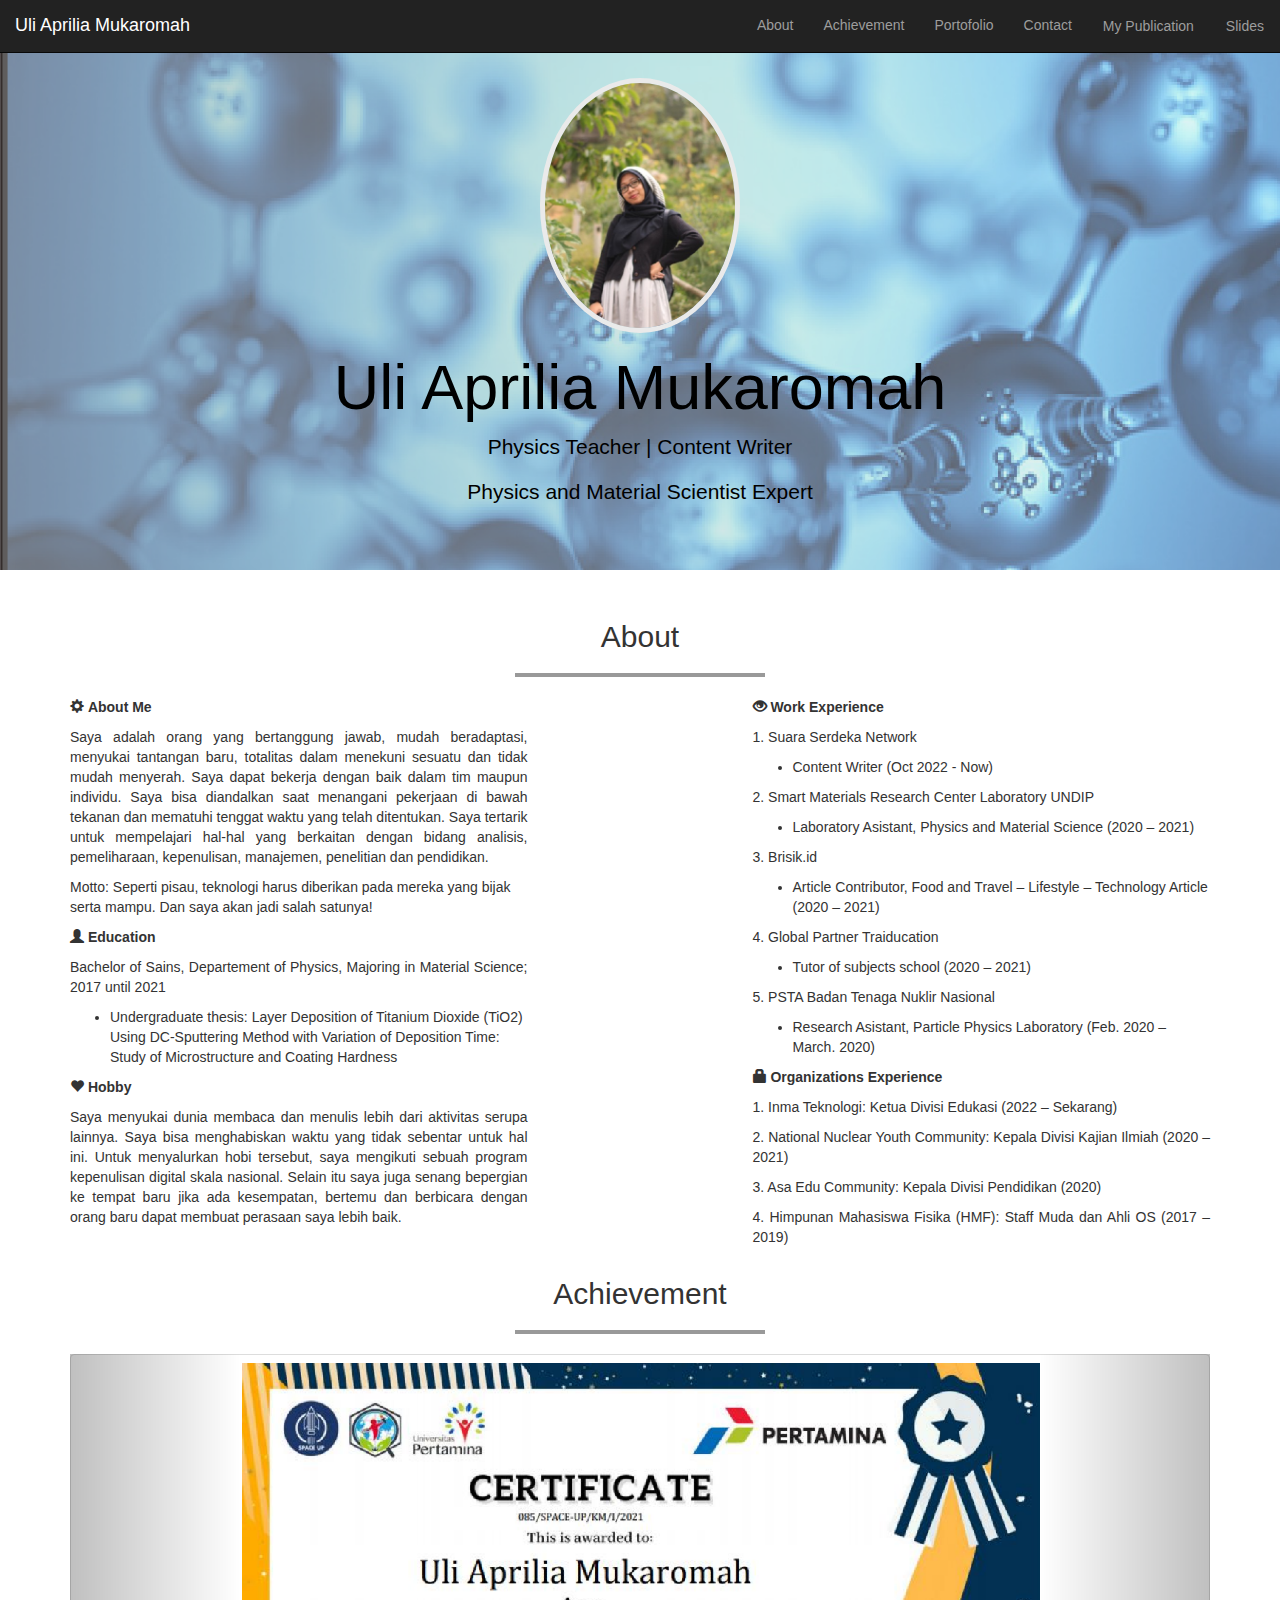
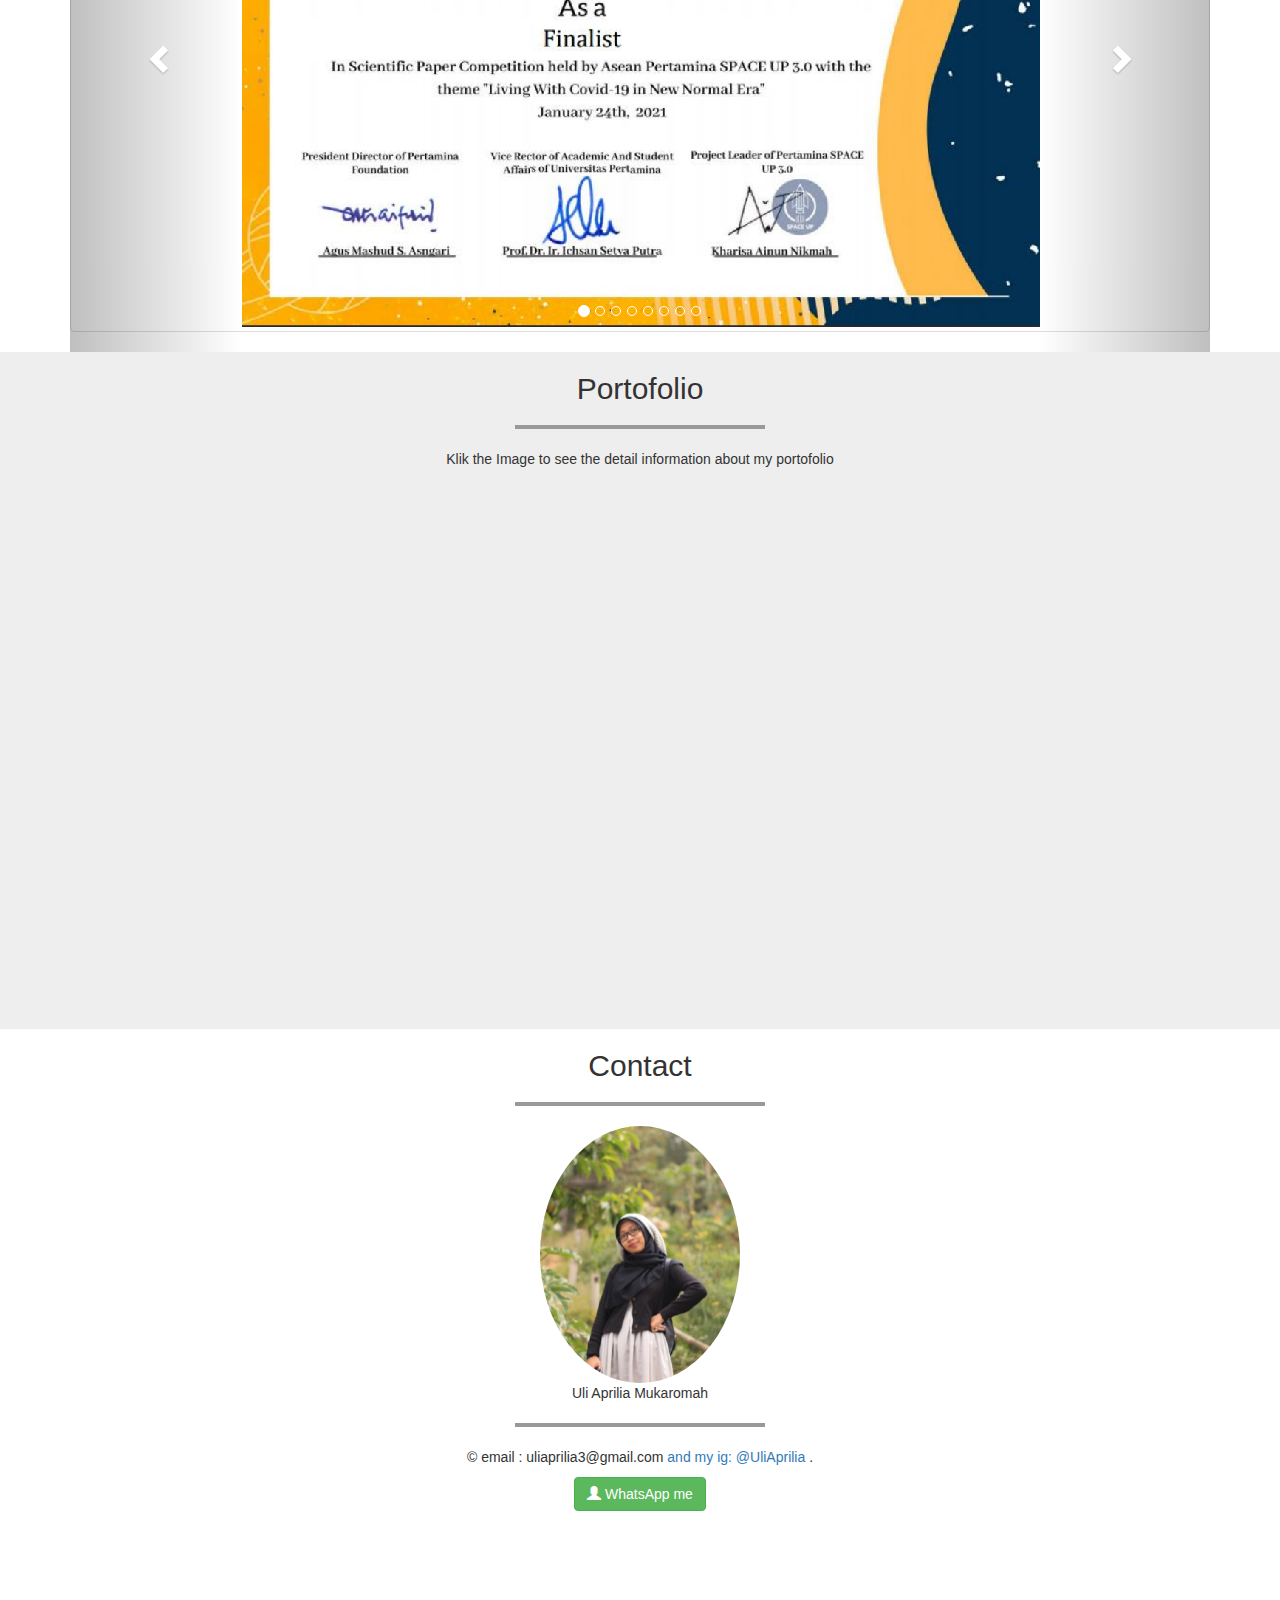
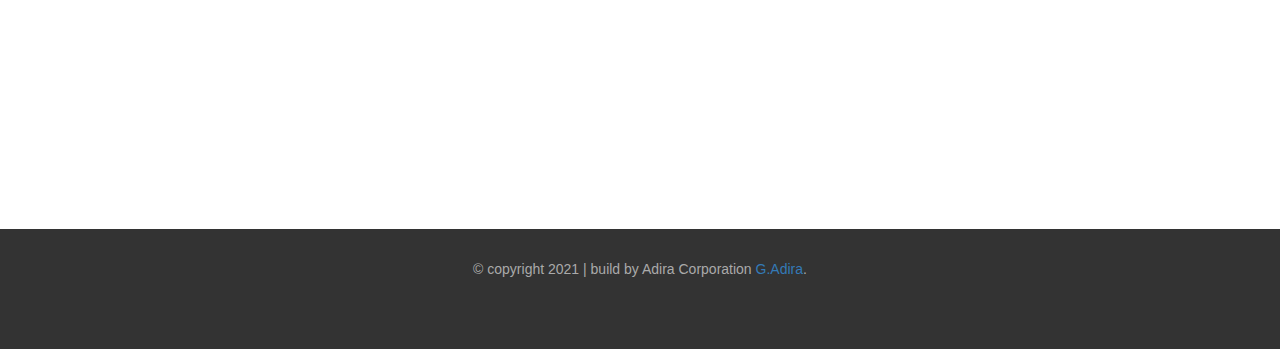
==== commit c8f5d3a2: "first commit" ====
--- a/index.html
+++ b/index.html
@@ -41,7 +41,7 @@
                  <li><a href="#achievement" class="page-scroll">Achievement</a></li>
                  <li><a href="#portofolio" class="page-scroll">Portofolio</a></li>
                  <li><a href="#contact" class="page-scroll">Contact</a></li>
-                 <li><a href="https://catatanfisikawan.blogspot.com/" class="btn" target="_blank">My Publication</a></li>
+                 <li><a href="https://doi.org/10.14710/jpa.v4i1.12331" class="btn" target="_blank">My Publication</a></li>
                  <li><a href="https://speakerdeck.com/galangadira" class="btn" target="_blank">Slides</a></li>
             </ul>
           </div>
@@ -72,20 +72,20 @@
             <div class="row">
                 <div class="col-sm-5">
                     <p class="pKiri"><i class="glyphicon glyphicon-cog"></i> <strong> About Me</strong></p>
-                    <p class="pKiri"> I am a bachelor degree of Sains, Departement of Physics, Majoring in Material Science at Diponegoro University with a GPA of 3.56. 
-                      I have work experience at Smart Materials Research Center Laboratory as a Laboratory Asistant. I am active in some organizations such as; 
-                      Physics students association, Asa Edu Community, and National Nuclear Youth Community to build a good relationship and improve my organizational skills. 
-                      I am interested in working in analysis, maintenance, writing, management, research and education. I am a responsible and adaptable person, like new challenges, 
-                      totality, and hard work.</p>
+                    <p class="pKiri"> Saya adalah orang yang bertanggung jawab, mudah beradaptasi, menyukai tantangan baru, totalitas dalam menekuni sesuatu dan tidak mudah menyerah. 
+                      Saya dapat bekerja dengan baik dalam tim maupun individu. Saya bisa diandalkan saat menangani pekerjaan di bawah tekanan dan mematuhi tenggat 
+                      waktu yang telah ditentukan. Saya tertarik untuk mempelajari hal-hal yang berkaitan dengan bidang analisis, pemeliharaan, kepenulisan, manajemen, 
+                      penelitian dan pendidikan. </p>
+                    <p>Motto: Seperti pisau, teknologi harus diberikan pada mereka yang bijak serta mampu. Dan saya akan jadi salah satunya!</p>
                     
                     <p class="pKiri"><i class="glyphicon glyphicon-user"></i> <strong> Education</strong></p>
                     <p class="pKiri"> Bachelor of Sains, Departement of Physics, Majoring in Material Science; 2017 until 2021 </p>
                     <p class="pKiri"> <ul><li>Undergraduate thesis: Layer Deposition of Titanium Dioxide (TiO2) Using DC-Sputtering Method with Variation of Deposition Time: Study of Microstructure and Coating Hardness</li></ul></p>
                     
                     <p class="pKiri"><i class="glyphicon glyphicon-heart"></i> <strong> Hobby</strong></p>
-                    <p class="pKiri"> I am an enthusiastic, self-motivated, reliable, responsible and hard working person. 
-                        I am a mature team worker and adaptable to all challenging situations. I am able to work well both in a team enviroment as well as using own initiative. 
-                        I am able to work well under pressure and adhere to strict deadlines.</p>
+                    <p class="pKiri"> Saya menyukai dunia membaca dan menulis lebih dari aktivitas serupa lainnya. Saya bisa menghabiskan waktu yang tidak sebentar untuk hal ini. Untuk menyalurkan hobi tersebut, saya mengikuti sebuah program kepenulisan 
+                      digital skala nasional. Selain itu saya juga senang bepergian ke tempat baru jika ada kesempatan, bertemu dan berbicara dengan orang baru 
+                      dapat membuat perasaan saya lebih baik.</p>
                 </div>
                 <div class="col-sm-5 col-sm-offset-2">
                     <p class="pKanan"><i class="glyphicon glyphicon-eye-open"></i> <strong> Work Experience </strong></p>
@@ -102,8 +102,11 @@
                     <p class="pKanan">    </p>
 
                     <p class="pKanan"><i class="glyphicon glyphicon-lock"></i> <strong> Organizations Experience </strong></p>
-                    <p class="pKanan"> 1. Head of the scientific studies division – national (2020 – 2021) </p>
-                    <p class="pKanan"> 2. Expert staff of the scientific studies division – Semarang region (2019 – 2020) </p>
+                    <p class="pKanan"> 1. Inma Teknologi: Ketua Divisi Edukasi (2022 – Sekarang) </p>
+                    <p class="pKanan"> 2. National Nuclear Youth Community: Kepala Divisi Kajian Ilmiah (2020 – 2021) </p>
+                    <p class="pKanan"> 3. Asa Edu Community: Kepala Divisi Pendidikan (2020) </p>
+                    <p class="pKanan"> 4. Himpunan Mahasiswa Fisika (HMF): Staff Muda dan Ahli OS (2017 – 2019) </p>
+
 
                 </div>
             </div>
@@ -209,49 +212,49 @@
 
     <!-- portofolio-->
     <section class="portofolio" id="portofolio">
-        <div class="container">
-            <div class="row">
-                <div class="col-sm-12 text-center">
-                    <h2>Portofolio</h2>
-                    <hr>
-                    <p>Klik the Image to see the detail information about my portofolio</p>
-                </div>
-            </div>
-
-            <div class="row">
-                <div class="col-sm-4">
-                    <a href="projek1.html" class="thumbnail" target="_blank"> 
-                        <img src="img/portofolio/porto-1.png">
-                    </a>
-                </div>
-                <div class="col-sm-4">
-                    <a href="projek1.html" class="thumbnail" target="_blank">
-                        <img src="img/portofolio/porto-2.png">
-                    </a>
-                </div>
-                <div class="col-sm-4">
-                    <a href="projek1.html" class="thumbnail" target="_blank">
-                        <img src="img/portofolio/porto-3.3.png">
-                    </a>
-                </div>
-                <div class="col-sm-4">
-                    <a href="projek1.html" class="thumbnail" target="_blank">
-                        <img src="img/portofolio/porto-4.png">
-                    </a>
-                </div>
-                <div class="col-sm-4">
-                    <a href="projek1.html" class="thumbnail" target="_blank">
-                        <img src="img/portofolio/porto-4.3.png">
-                    </a>
-                </div>
-                <div class="col-sm-4">
-                    <a href="projek1.html" class="thumbnail" target="_blank">
-                        <img src="img/portofolio/porto-4.2.png">
-                    </a>
-                </div>
-            </div>
-        </div>
-    </section>
+      <div class="container">
+          <div class="row">
+              <div class="col-sm-12 text-center">
+                  <h2>Portofolio</h2>
+                  <hr>
+                  <p>Klik the Image to see the detail information about my portofolio</p>
+              </div>
+          </div>
+
+          <div class="row">
+              <div class="col-sm-4">
+                  <a href="projek1.html" class="thumbnail" target="_blank"> 
+                      <img src="img/portofolio/home/Alpiergi_5.jpg">
+                  </a>
+              </div>
+              <div class="col-sm-4">
+                  <a href="projek1.html" class="thumbnail" target="_blank">
+                      <img src="img/portofolio/home/Batan_4.jpg">
+                  </a>
+              </div>
+              <div class="col-sm-4">
+                  <a href="projek1.html" class="thumbnail" target="_blank">
+                      <img src="img/portofolio/home/Buku_JJMD_Vol_1.jpeg">
+                  </a>
+              </div>
+              <div class="col-sm-4">
+                  <a href="projek1.html" class="thumbnail" target="_blank">
+                      <img src="img/portofolio/home/Puspiptek.JPG">
+                  </a>
+              </div>
+              <div class="col-sm-4">
+                  <a href="projek1.html" class="thumbnail" target="_blank">
+                      <img src="img/portofolio/home/Sinoman_1.jpg">
+                  </a>
+              </div>
+              <div class="col-sm-4">
+                  <a href="projek1.html" class="thumbnail" target="_blank">
+                      <img src="img/portofolio/home/Skripsi_1.jpg">
+                  </a>
+              </div>
+          </div>
+      </div>
+  </section>
     <!-- akhir portofolio-->
 
     <!-- contact-->
@@ -269,7 +272,7 @@
                   <p> Uli Aprilia Mukaromah </p>
                   <hr>
                   <p>&copy; email : uliaprilia3@gmail.com <a href="https://www.instagram.com/uliaprilia13/" target="_blank"> and my ig: @UliAprilia </a>.</p>
-                  <a href="https://wa.me/qr/V53BQAPKJ22YE1" class="btn btn-success" target="_blank"> <i class="glyphicon glyphicon-user"></i> WhatsApp me</a>
+                  <a href="https://wa.me/628975116503" class="btn btn-success" target="_blank"> <i class="glyphicon glyphicon-user"></i> WhatsApp me</a>
                 </div>
             </div>
         </div>
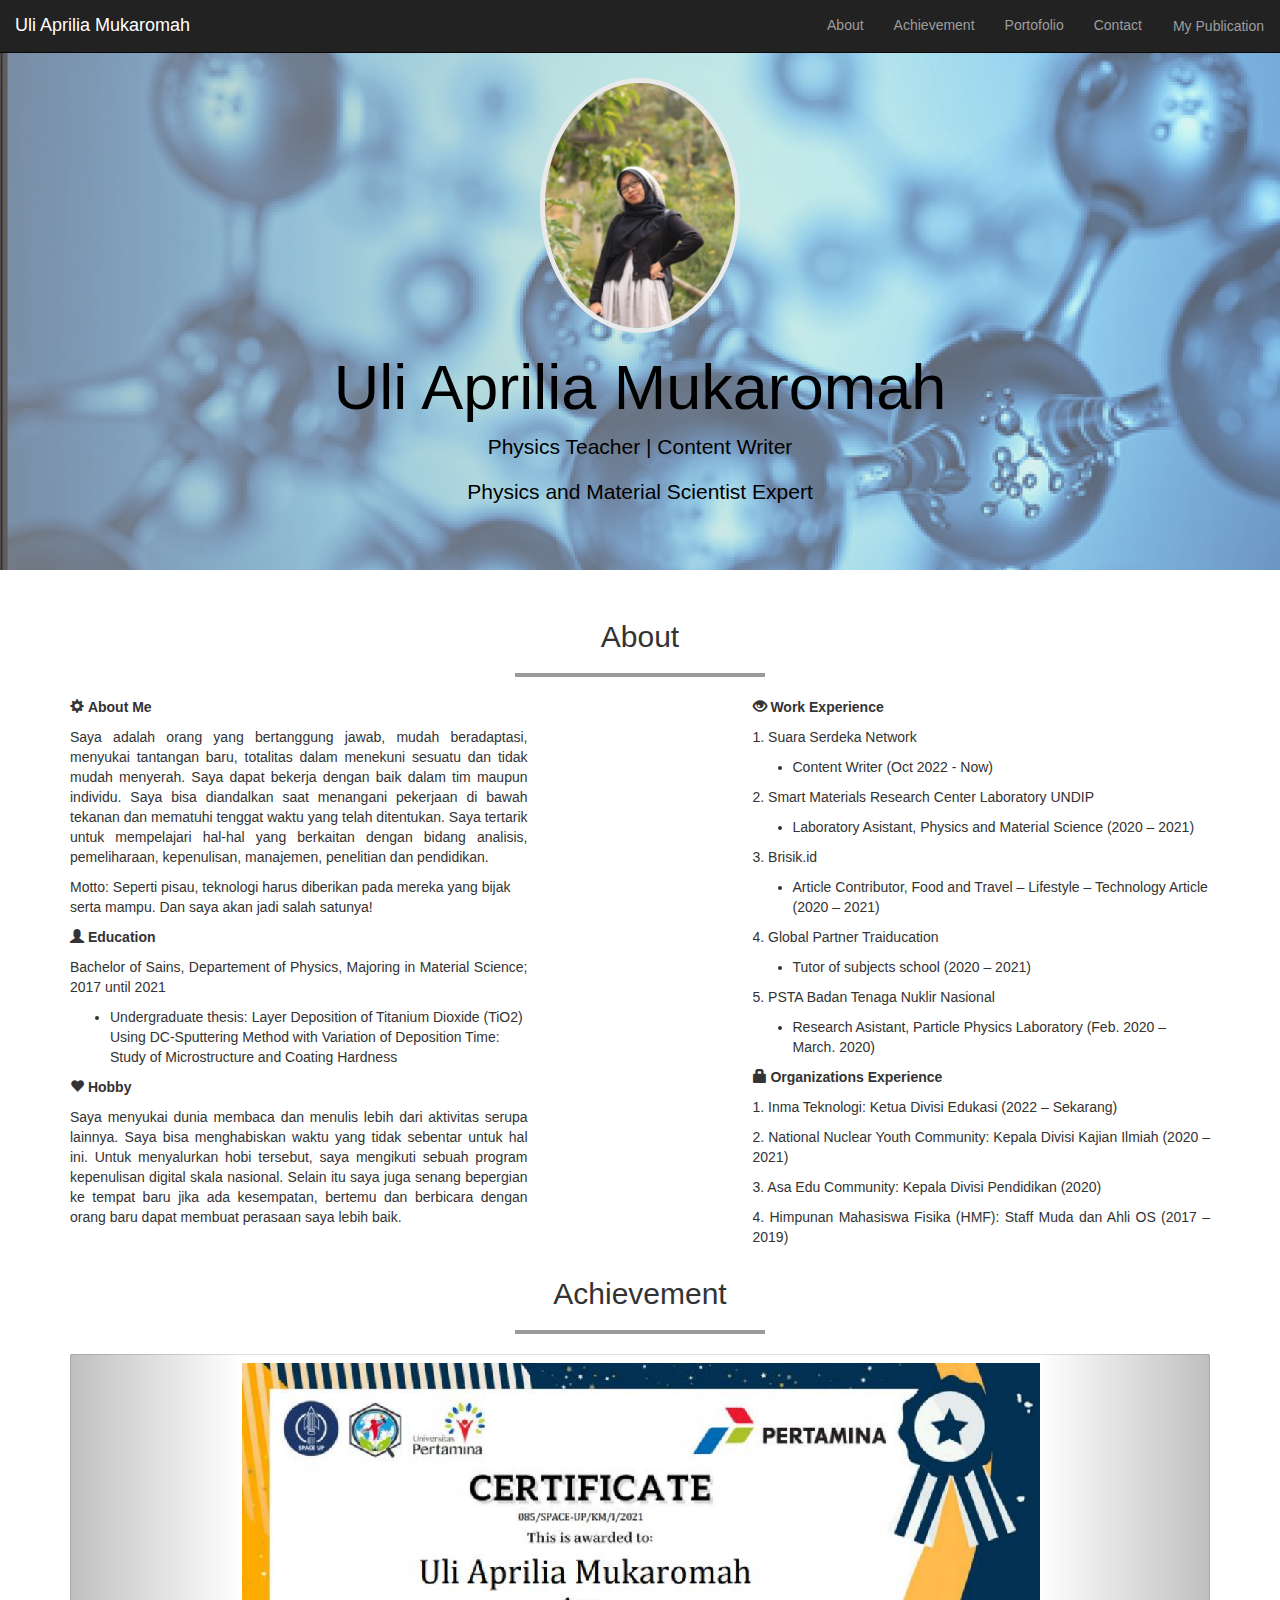
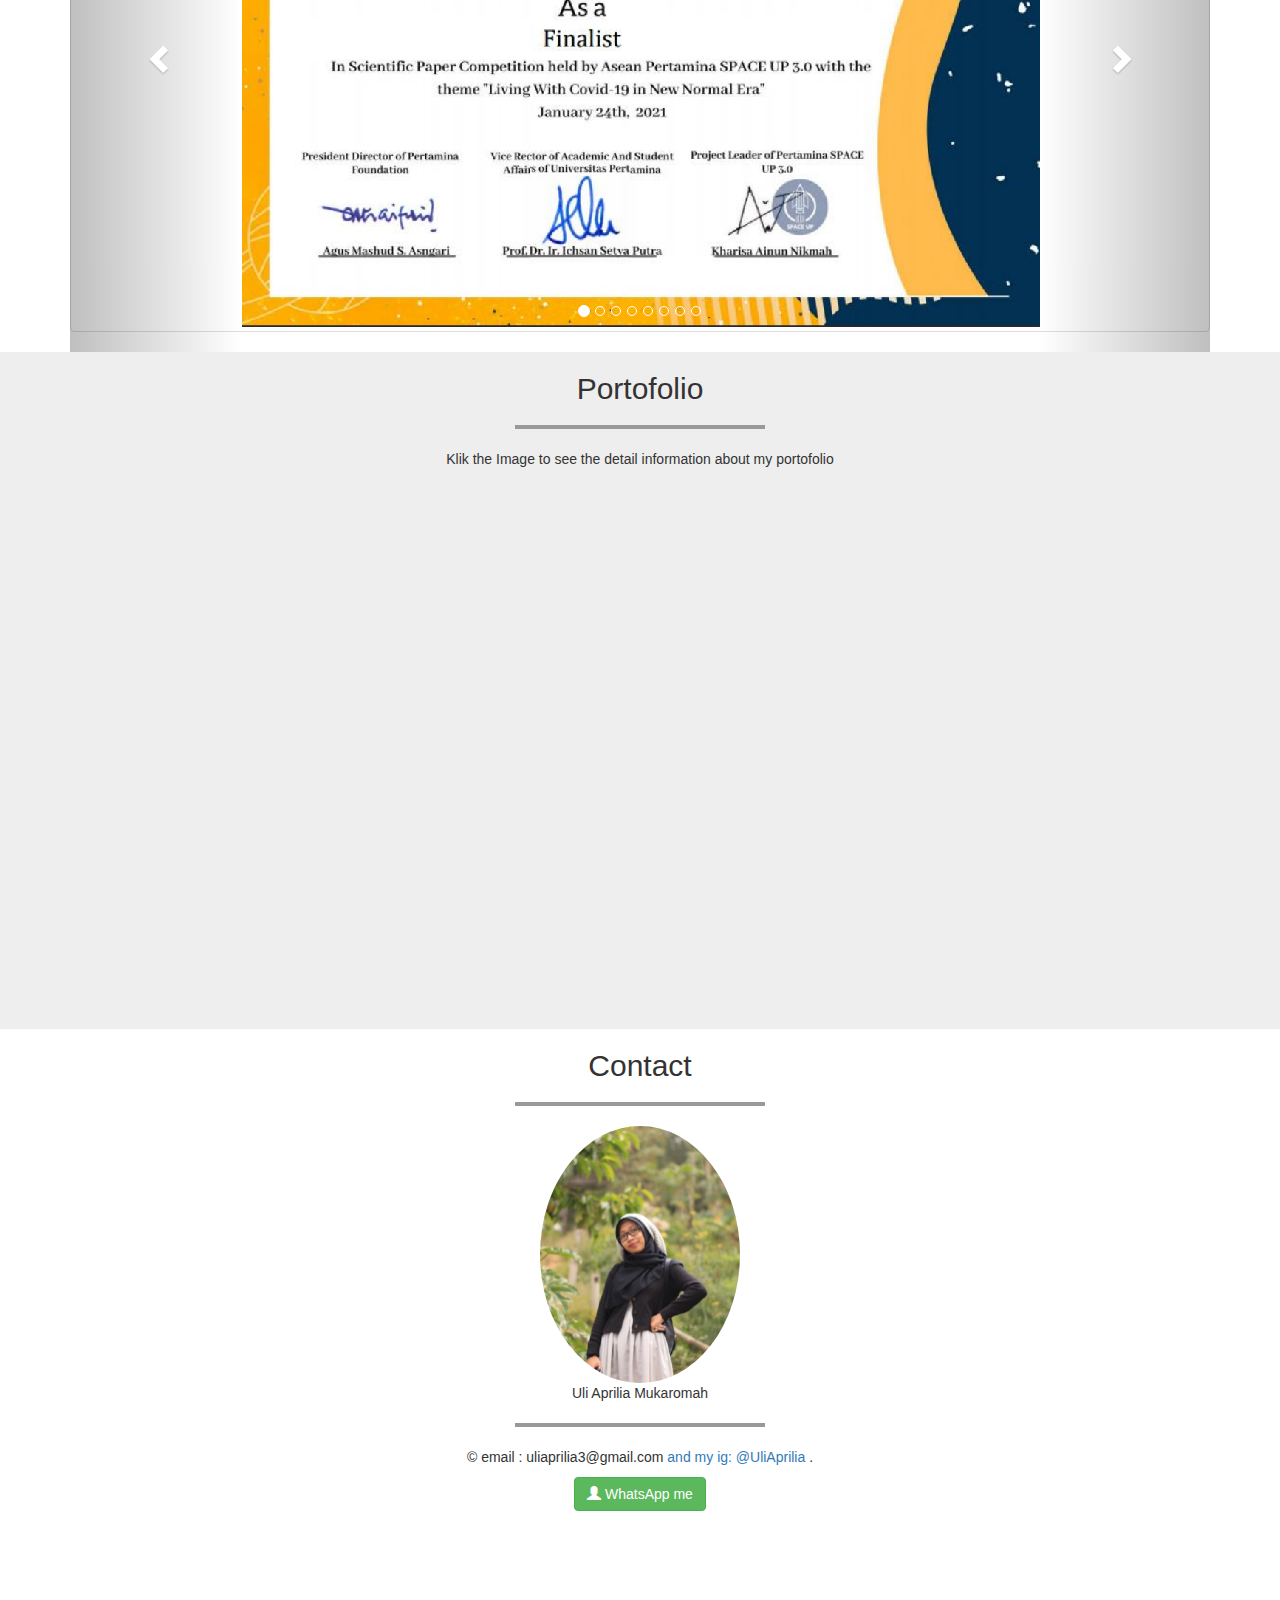
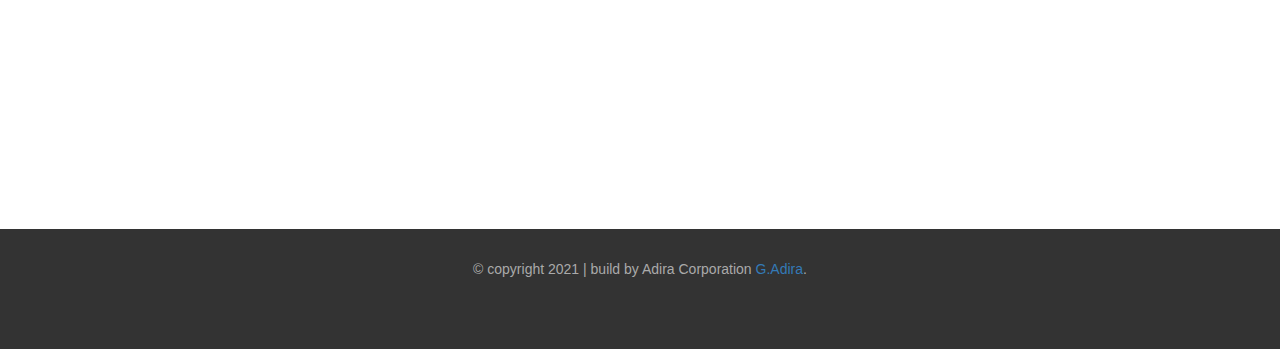
==== commit b8fb6eef: "commit" ====
--- a/index.html
+++ b/index.html
@@ -42,7 +42,6 @@
                  <li><a href="#portofolio" class="page-scroll">Portofolio</a></li>
                  <li><a href="#contact" class="page-scroll">Contact</a></li>
                  <li><a href="https://doi.org/10.14710/jpa.v4i1.12331" class="btn" target="_blank">My Publication</a></li>
-                 <li><a href="https://speakerdeck.com/galangadira" class="btn" target="_blank">Slides</a></li>
             </ul>
           </div>
         </div>
